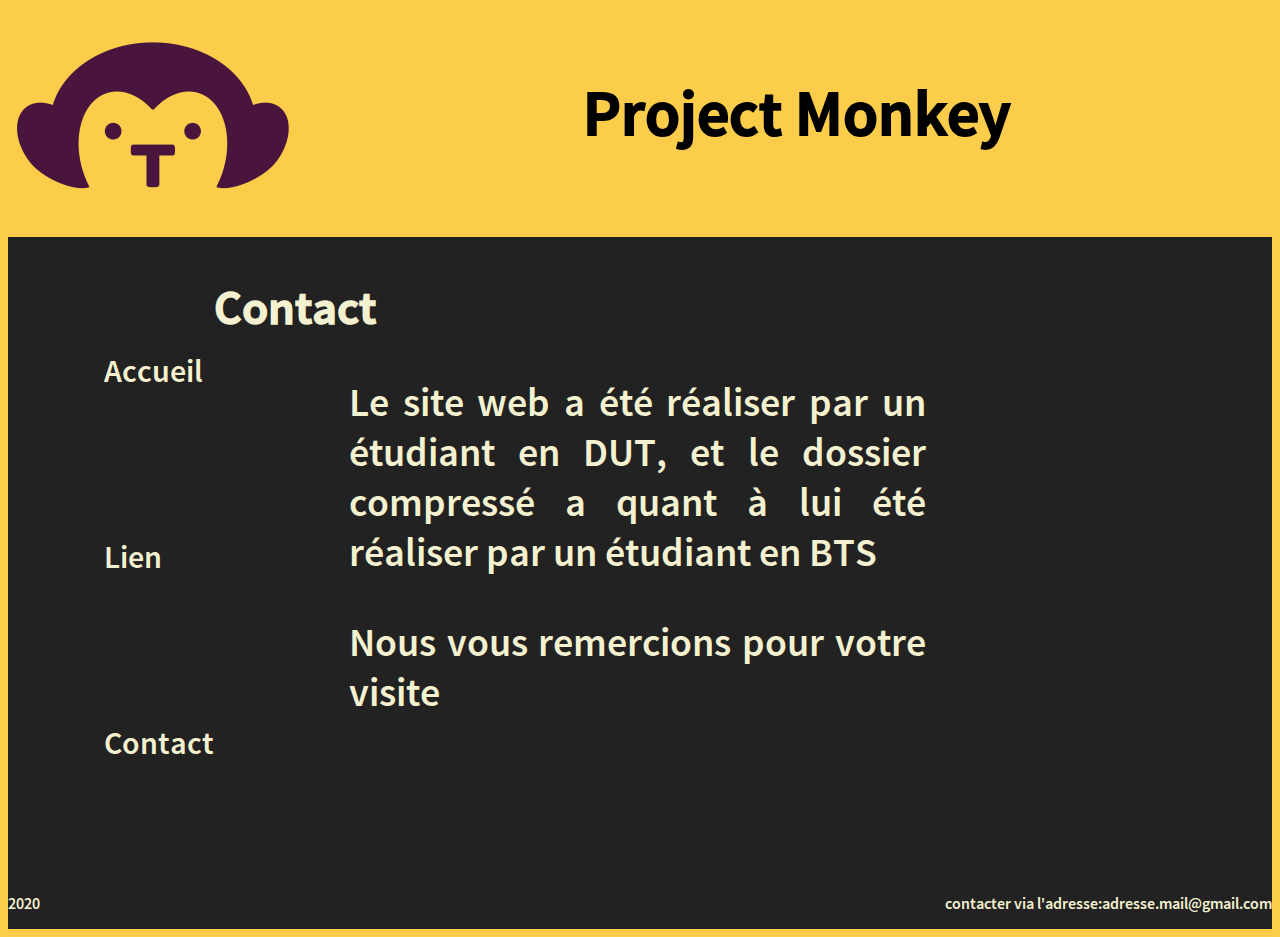
==== pages/contact.html @ 8fe91406 "first commit" ====
<!DOCTYPE html>

<head>
    <meta charset="utf-8">
    <title>Contact</title>
    <meta name="viewport" content="width=device-width, initial-scale=1">
    <link rel="stylesheet" href="../style.css">
</head>

<body>
    <header>
        <p class="logo"><img src="../images/Logo.png" alt=""></p>
        <h1 class="titre">
            Project Monkey
        </h1>
    </header>
    <section>
        <nav>
            <p class="acc"><a href="../index.html">Accueil</a></p>
            <p class="l"><a href="../pages/lien.html">Lien</a></p>
            <p class="c"><a href="../pages/contact.html">Contact</a></p>
        </nav>
        <article>
            <h2 class="titre2">
                Contact
            </h2>
            <p class="para">
                Le site web a été réaliser par un étudiant en DUT, et le dossier compressé a quant à lui été réaliser par un étudiant 
                en BTS
            </p>
            <p class="para">
                Nous vous remercions pour votre visite
            </p>

        </article>

    </section>
    <footer>
        <p>
            2020
        </p>
        <p>
            contacter via l'adresse:adresse.mail@gmail.com
        </p>
    </footer>


</body>

</html>
---- style.css ----
html,body{
    background-color:#FBCD4B;
    font-family: WOW;

}


header{
    display:flex;
    justify-content: space-evenly;
}
.logo{
    flex:1;
}

.titre{
    flex:1.2;
    bottom: 5px;
    margin-top: 1em;
    font-size: 4em;
}

nav{
    display:flex;
    flex-direction: column;
    justify-content: space-evenly;
    position: relative;
    width: 4em;
    height: 20em;
    text-decoration-style: none;
    font-size: 2em;
    left: 3em;
}

a{
    text-decoration: none;
    color: #F4F1D0;
}

a:hover{
    color: #FBCD4B;

}
.acc :visited{
    color:#FBCD4B;

}
.l :visited{
    color:#FBCD4B;

}
.c :visited{
    color:#FBCD4B;

}



footer{
    display:flex;
    justify-content: space-between;
    background-color: #222222;
    color: #F4F1D0;
    padding:0px;
    box-sizing: border-box;
    
    
}
.endtext{
    left: 0;
    margin-right: 10px;
    
}
section{
    display:flex;
    background-color: #222222;
    color:#F4F1D0;
}

.titre2{
    text-align: center;
    margin-right: 800px;
    font-size: 3em;
}
.para{
    text-align: justify;
    margin-right: 30%;
    margin-left: 20%;
    font-size: 2.5em;
    

}

#image1{
    height: 200px;
  width: 400px;
  background-color: #555;
}
#image2{
    height: 200px;
  width: 400px;
  background-color: #555;
}

#lien{
    text-align: center;
    font-size: 1.7em;

}

.titre3{
    text-align: center;
    margin-right: 450px;
    font-size: 3em;
}

@font-face {
  font-family: "WOW";
  src: url(fallingsky.otf);
}

@media all and (max-device-width: 480px)
{

}
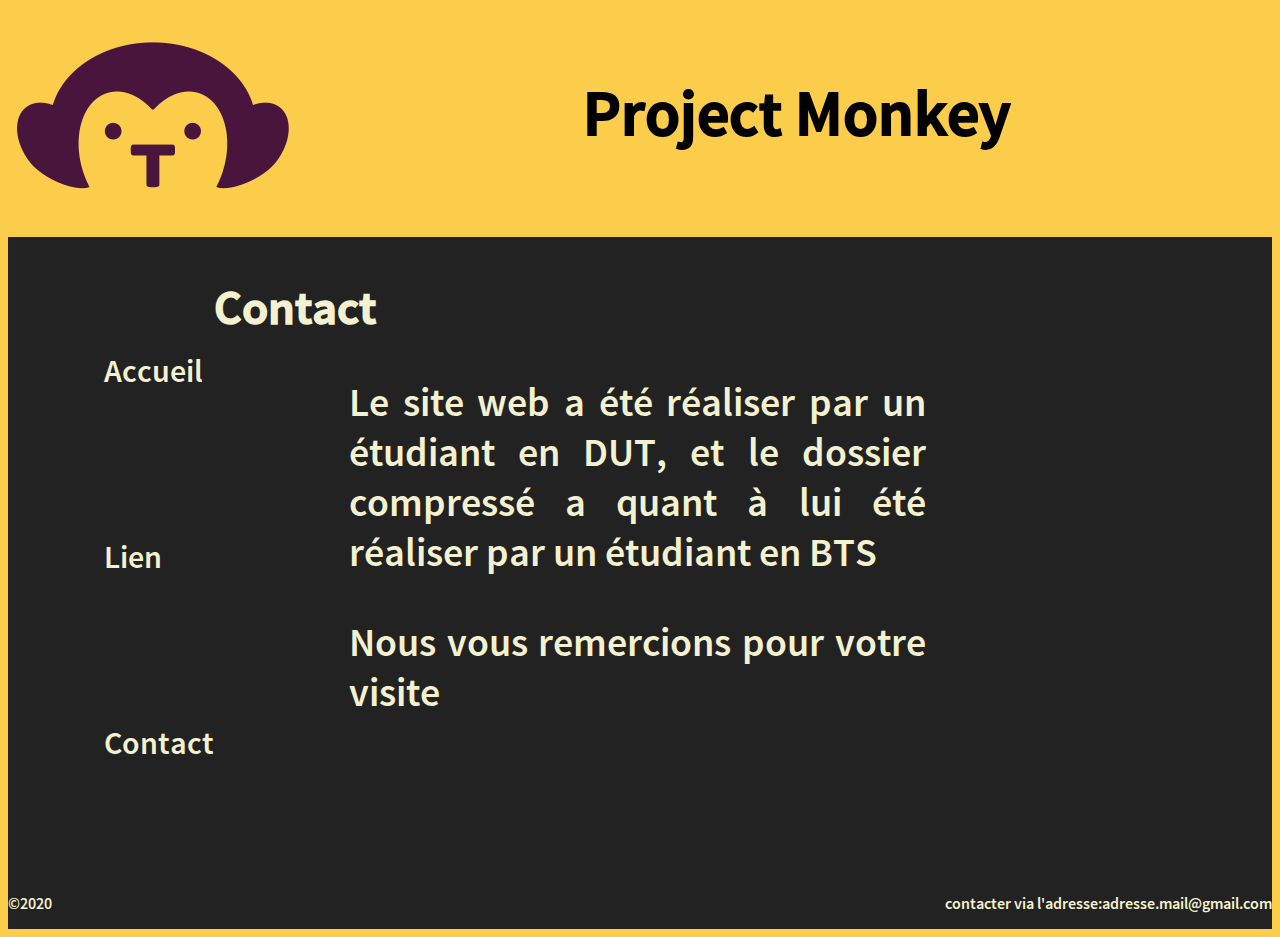
==== commit b46878cf: "la copyright" ====
--- a/pages/contact.html
+++ b/pages/contact.html
@@ -37,7 +37,7 @@
     </section>
     <footer>
         <p>
-            2020
+            ©2020
         </p>
         <p>
             contacter via l'adresse:adresse.mail@gmail.com
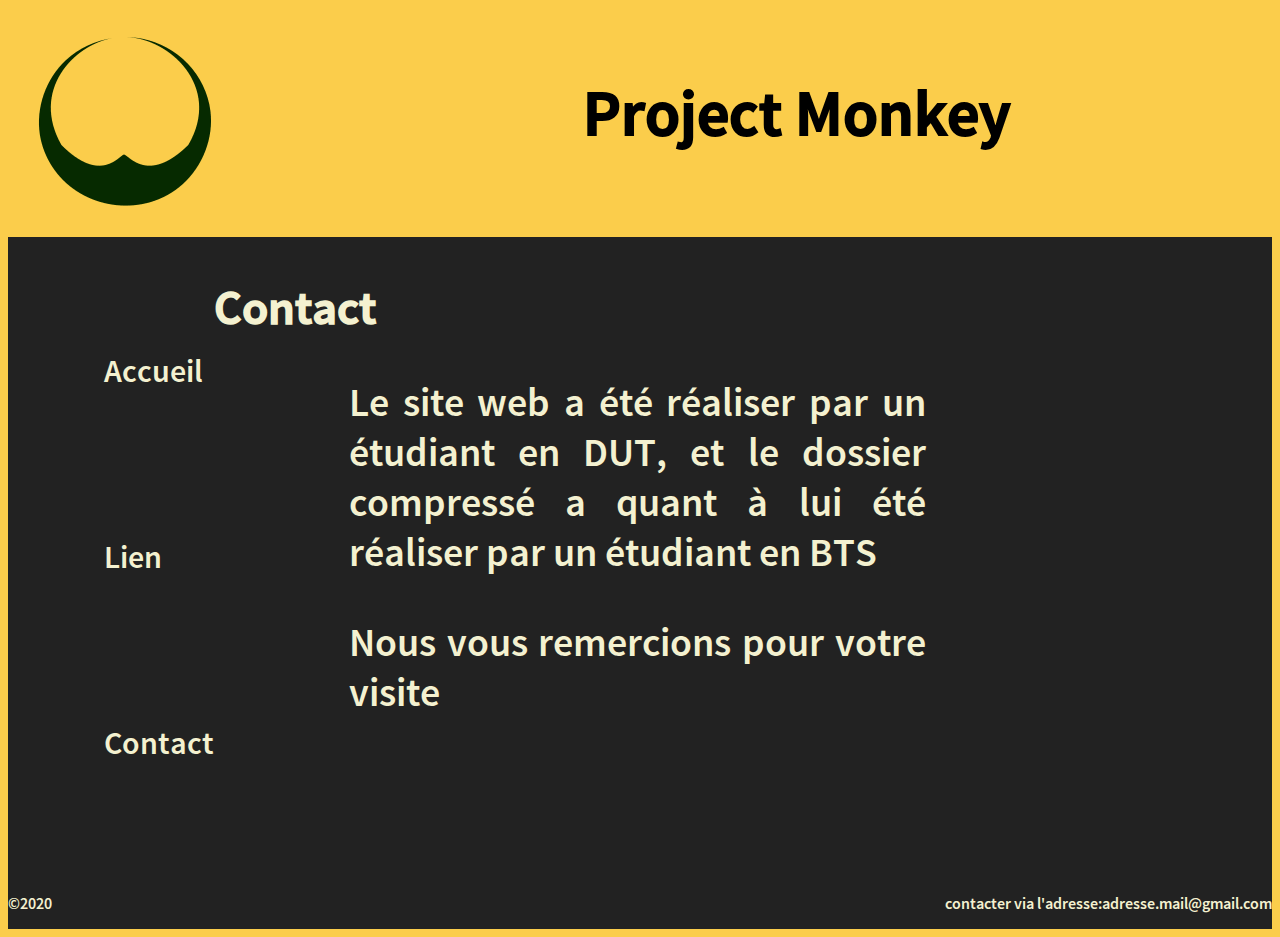
==== commit 1ba67a26: "Icon change" ====
--- a/pages/contact.html
+++ b/pages/contact.html
@@ -9,7 +9,7 @@
 
 <body>
     <header>
-        <p class="logo"><img src="../images/Logo.png" alt=""></p>
+        <p class="logo"><img src="../images/Logo3.png" alt=""></p>
         <h1 class="titre">
             Project Monkey
         </h1>
--- a/style.css
+++ b/style.css
@@ -11,6 +11,7 @@
 }
 .logo{
     flex:1;
+
 }
 
 .titre{
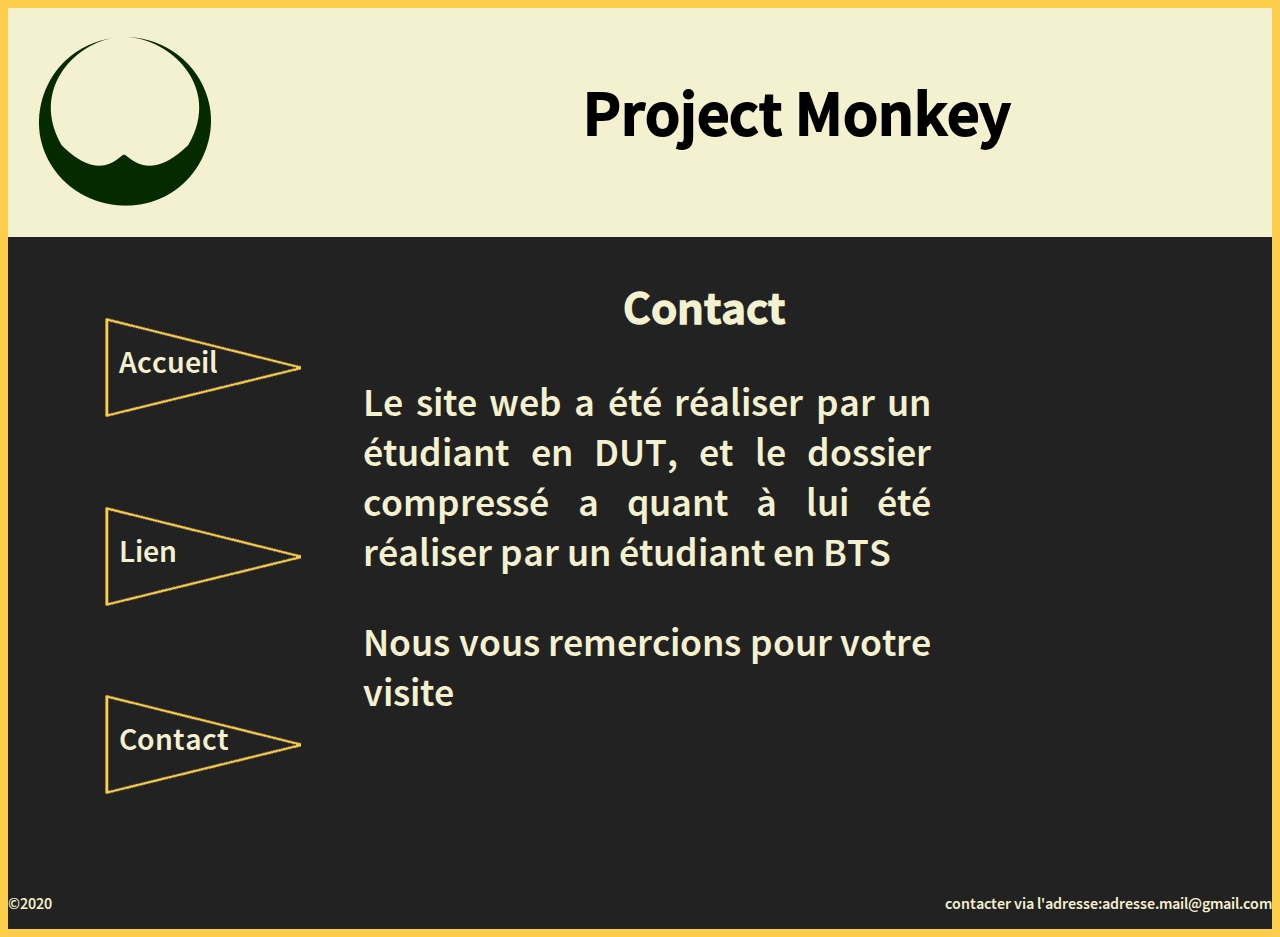
==== commit fa0c63d5: "OUI" ====
--- a/pages/contact.html
+++ b/pages/contact.html
@@ -16,9 +16,15 @@
     </header>
     <section>
         <nav>
-            <p class="acc"><a href="../index.html">Accueil</a></p>
-            <p class="l"><a href="../pages/lien.html">Lien</a></p>
-            <p class="c"><a href="../pages/contact.html">Contact</a></p>
+            <div class="example-link">
+                <a href="../index.html">Accueil</a>
+            </div>
+            <div class="example-link">
+                <a href="lien.html">Lien</a>
+            </div>
+            <div class="example-link">
+                <a href="contact.html">Contact</a>
+            </div>
         </nav>
         <article>
             <h2 class="titre2">
--- a/style.css
+++ b/style.css
@@ -8,9 +8,11 @@
 header{
     display:flex;
     justify-content: space-evenly;
+    background-color: #F4F1D0;
 }
 .logo{
     flex:1;
+    User-select: none;
 
 }
 
@@ -32,6 +34,19 @@
     font-size: 2em;
     left: 3em;
 }
+.example-link{
+    background-image: url(images/ENORME.png);
+    background-size: contain;
+    background-repeat: no-repeat;
+    width: 200px ;
+    height: 113px;
+}
+.example-link a{
+   padding-top: 30px;
+   padding-left:15px;
+   display:block;
+   
+}
 
 a{
     text-decoration: none;
@@ -42,20 +57,6 @@
     color: #FBCD4B;
 
 }
-.acc :visited{
-    color:#FBCD4B;
-
-}
-.l :visited{
-    color:#FBCD4B;
-
-}
-.c :visited{
-    color:#FBCD4B;
-
-}
-
-
 
 footer{
     display:flex;
@@ -67,9 +68,11 @@
     
     
 }
+
+
 .endtext{
     left: 0;
-    margin-right: 10px;
+    margin-right: 1em;
     
 }
 section{
@@ -80,7 +83,6 @@
 
 .titre2{
     text-align: center;
-    margin-right: 800px;
     font-size: 3em;
 }
 .para{
@@ -91,14 +93,20 @@
     
 
 }
+.para1{
+    text-align: justify;
+    margin-right: 30%;
+    margin-left: 20%;
+    font-size: 2.5em;
+}
 
 #image1{
+    margin-left: 100px;
     height: 200px;
-  width: 400px;
-  background-color: #555;
+  width: 200px;
 }
 #image2{
-    height: 200px;
+    height: 391px;
   width: 400px;
   background-color: #555;
 }
@@ -120,7 +128,58 @@
   src: url(fallingsky.otf);
 }
 
-@media all and (max-device-width: 480px)
+
+
+@media all and (max-width: 1080px)
 {
+    #image1, #image2{
+        display: none;
+        height: 0px;
+        width: 0px;
+    }
+    .para{
+        text-align: center;
+        margin-right: 30%;
+        margin-left: 20%;
+        font-size: 1.2em;
+        text-size-adjust: auto;
+        margin-right: 20%;
+        margin-left: 30%;
 
-}
+    }
+    .titre{
+        text-align: center;
+        flex:1;
+    margin-top: 2em;
+    margin-right: 1em;
+    margin-left: -1em;
+    font-size: 2em;
+
+
+    }
+    .para1{
+    text-align: center;
+    margin-right: 3%;
+    margin-left: 13%;
+    font-size: 1.3em;
+    }
+    article{
+        width: 70%;
+    }
+
+    nav{
+        width: 4em;
+        height: 20em;
+        font-size: 1.8em;
+        left: 1em;
+
+    }
+
+    .titre3{
+    text-align: center;
+    margin-right: 0em;
+    font-size: 3em;
+    }
+
+
+}